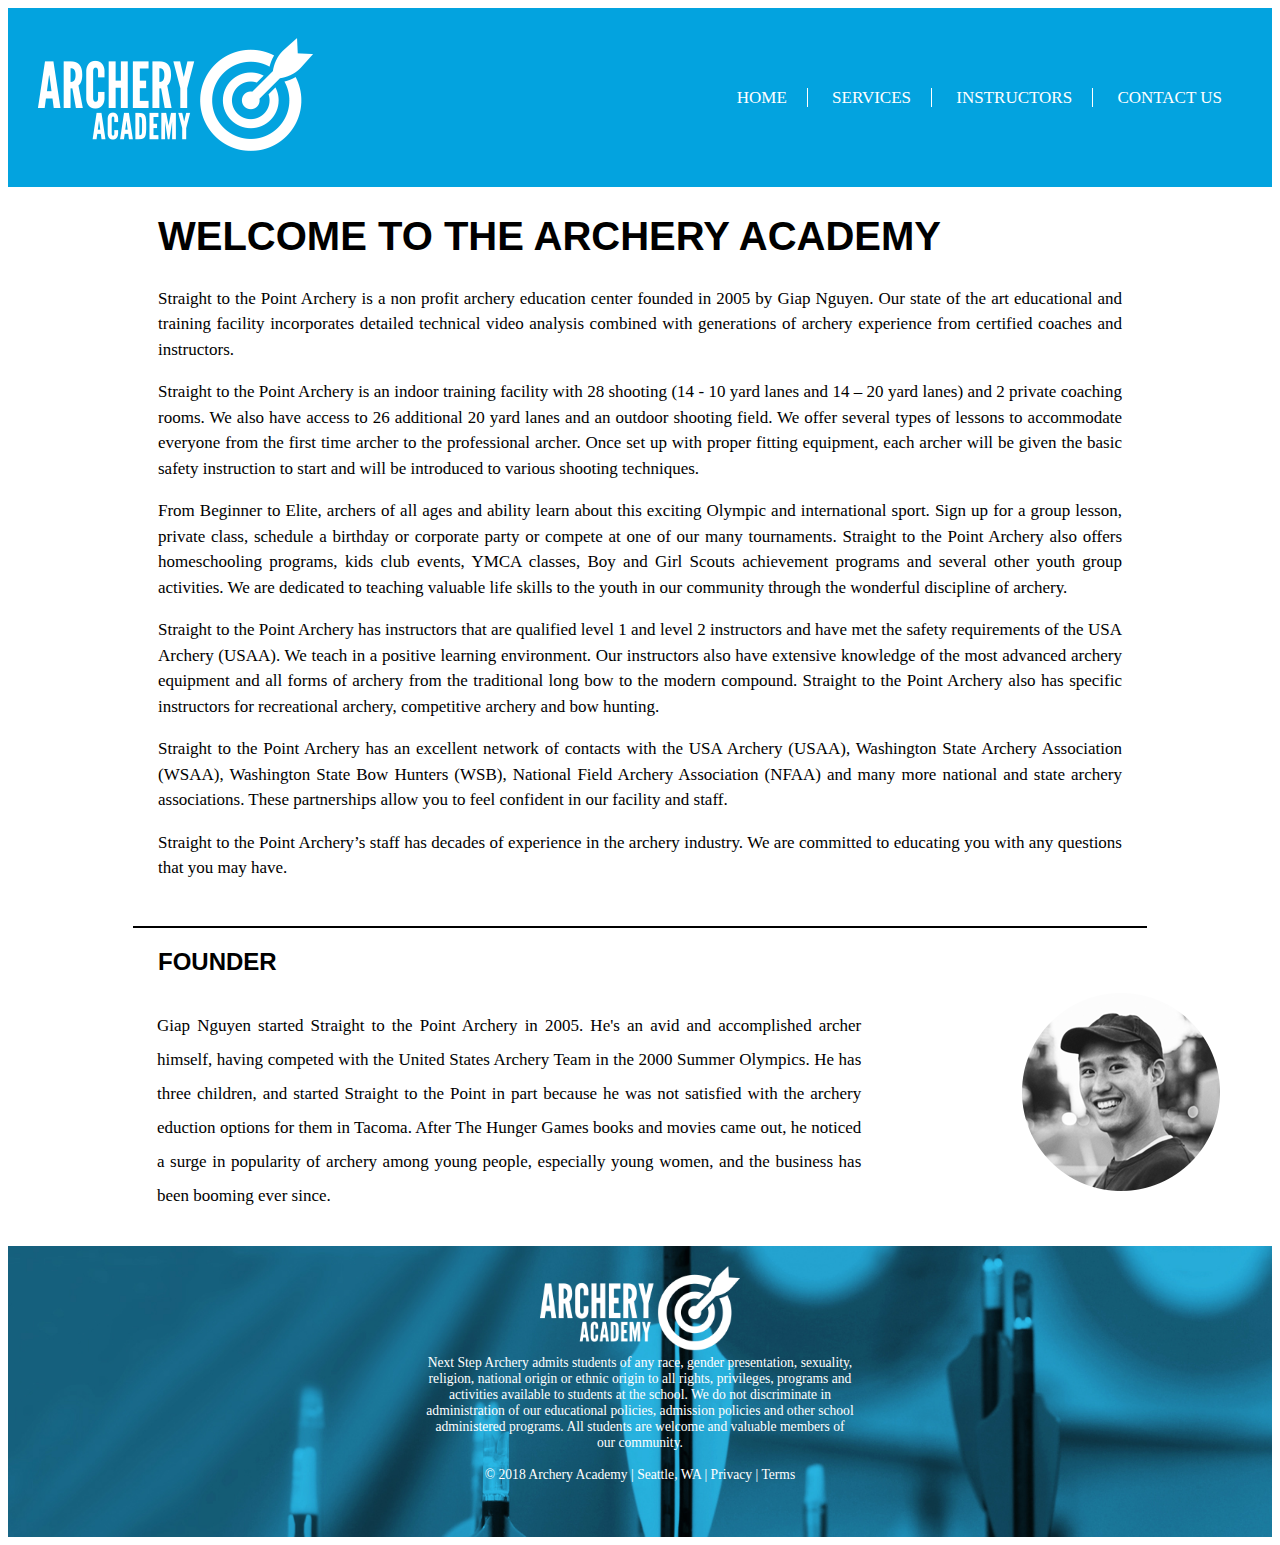
==== index.html @ fc43737a "Created Instructor page using grid" ====
<!DOCTYPE html>
<html lang="en">
<head>
  <link rel="stylesheet" href="https://use.fontawesome.com/releases/v5.5.0/css/all.css" integrity="sha384-B4dIYHKNBt8Bc12p+WXckhzcICo0wtJAoU8YZTY5qE0Id1GSseTk6S+L3BlXeVIU" crossorigin="anonymous">
  <link rel="stylesheet" type="text/css" href="styles/styles.css">
  <meta charset="utf-8">
  <title>Home</title>
</head>
<body>
  <header>
    <div class="top-container">
      <div class="logo">
        <img src="image/archeryAcademy-logo-white.png" alt="Logo">
      </div>
      <nav class="top-nav">
        <ul>
          <li><a href="index.html">HOME</a></li>
          <li><a href="services.html">SERVICES</a></li>
          <li><a href="instructors.html">INSTRUCTORS</a></li>
          <li><a href="contact-us.html">CONTACT US</a></li>
        </ul>
      </nav>
    </div>
  </header>
  <article>
    <h1>WELCOME TO THE ARCHERY ACADEMY</h1>
    <div class="homepage">
      <p>Straight to the Point Archery is a non profit archery education center founded
         in 2005 by Giap Nguyen.  Our state of the art educational and training facility
         incorporates detailed technical video analysis combined with generations of archery
         experience from certified coaches and instructors.</p>
      <p>Straight to the Point Archery is an indoor training facility with  28 shooting
         (14 -  10 yard lanes and 14 – 20 yard lanes) and 2 private coaching rooms. We also
         have access to 26  additional  20 yard lanes  and an outdoor shooting field.  We offer
         several types of lessons to accommodate everyone from the first time archer to the
         professional archer. Once set up with proper fitting equipment, each archer will be
         given the basic safety instruction to start and will be introduced to various shooting techniques.</p>
      <p>From Beginner to Elite, archers of all ages and ability learn about this exciting Olympic and
         international sport. Sign up for a group lesson, private class, schedule a birthday or corporate
         party or compete at one of our many tournaments.  Straight to the Point Archery also offers
         homeschooling programs, kids club events, YMCA classes, Boy and Girl Scouts achievement programs
         and several other youth group activities. We are dedicated to teaching valuable life skills to the
         youth in our community through the wonderful discipline of archery.</p>
      <p>Straight to the Point Archery has instructors that are qualified level 1 and level 2
         instructors and have met the safety requirements of the USA Archery (USAA). We teach
         in a positive learning environment.  Our instructors also have extensive knowledge of
         the most advanced archery equipment and all forms of archery from the traditional long bow
         to the modern compound.  Straight to the Point Archery also has specific instructors for
         recreational archery, competitive archery and bow hunting.</p>
      <p>Straight to the Point Archery has an excellent network of contacts with the USA Archery (USAA),
        Washington State Archery Association (WSAA), Washington State Bow Hunters (WSB), National Field Archery
        Association (NFAA) and many more national and state archery associations. These partnerships allow you
        to feel confident in our facility and staff.</p>
      <p>Straight to the Point Archery’s staff has decades of experience in the archery industry.
         We are committed to educating you with any questions that you may have.</p>
    </div>
  </article>
  <br>
  <hr>
  <article>
    <h2>FOUNDER</h2>
    <div class="flexbox">
      <div class="left">
        <p>Giap Nguyen started Straight to the Point Archery in 2005. He's an avid
          and accomplished archer himself, having competed with the United States
          Archery Team in the 2000 Summer Olympics. He has three children, and  started
          Straight to the Point in part because he was not satisfied with the archery
          eduction options for them in Tacoma. After The Hunger Games books and movies
          came out, he noticed a surge in popularity of archery among young people,
          especially young women, and the business has been booming ever since.</p>
      </div>
      <div class="right">
          <img src="image/instructor-bio-image4.png" alt="Logo">
      </div>
    </div>
  </article>
  <footer>
    <div class="footer-container">
      <img src="image/archeryAcademy-logo-white.png" alt="Logo" height="85" width="200">
      <br>
      <p class="content">Next Step Archery admits students of any race, gender presentation,
         sexuality, religion, national origin or ethnic origin to all rights,
         privileges, programs and activities available to students at the school.
         We do not discriminate in administration of our educational policies,
         admission policies and other school administered programs. All students
         are welcome and valuable members of our community.</p>
      <br>
      &copy; 2018 Archery Academy | Seattle, WA | <a href="#"> Privacy </a> | <a href="#"> Terms </a>
      <br>
      <a href="#"> <i class="fab fa-facebook"> </i> </a>
      <a href="#"> <i class="fab fa-twitter"> </i> </a>
      <a href="#"> <i class="fab fa-youtube"></i> </a>
    </div>
  </footer>
  </body>
  </html>
---- styles/styles.css ----
/* Common Code */

body {
  font-family: 'Arial Regular';
  font-size: 17px;
  font-weight: normal;
}

.top-container {
  position: relative;
  width: 100%;
  overflow: auto;
  background-color: #03a3df;
}

.logo {
  padding: 30px;
  float: left;
}

.top-nav{
  position: absolute;
  right: 30px;
  top: 35%;
}

ul {
  list-style-type: none;
}

li {
  display: inline;
  border-right: 1px solid white;
}

li:last-child {
  border-right: none;
}

li a {
  color: white;
  text-align: center;
  padding: 20px;
  text-decoration: none;
}

footer {
  color: white;
  text-align: center;
  font-size: 0.8em;
}

.footer-container{
  background-image: url("../image/footerImage.jpg");
  background-size: cover;
  padding: 20px;
}

.fa-facebook {
  color: white;
  font-size: 30px;
  text-align: center;
  padding: 5px;
}

.fa-twitter {
  color: white;
  font-size: 30px;
  text-align: center;
  padding: 5px;
}

.fa-youtube {
  color: white;
  font-size: 30px;
  text-align: center;
  padding: 5px;
}

footer a {
  text-decoration:none;
  color: white;
  justify-content: space-around;
}

.content {
  width: 35%;
  justify-content: space-around;
  margin: auto;
}

/* Home Page Code */

.flexbox {
  display: flex;
  padding: 1rem;
  background-color: white;
  line-height: 2;
}

.left {
  flex: 75%;
  margin: 0px 10px 0px 133px;
  justify-content: space-around;
  text-align: justify;
}

.right {
  flex: 25%;
  margin: 0px 0px 0px 150px;
  padding-bottom: 10px;
}

h1 {
  font-size: 40px;
  font-family: 'Arial';
  font-weight: bold;
  padding: 0px 50px 0px 150px;
}

h2 {
  font-size: 24px;
  font-family: 'Arial';
  font-weight: bold;
  padding: 0px 50px 0px 150px;
  margin-bottom: 0;
}

hr{
  margin-left: 125px;
  margin-right: 125px;
  border: 1px solid black;
}

.homepage {
  margin: auto;
  padding: 0 150px 0 150px;
  justify-content: space-around;
  text-align: justify;
  line-height: 1.5;
}

/* Service Page Code */

.classinfo {
  margin: auto;
  padding: 20px 150px 20px 150px;
  justify-content: space-around;
  text-align: justify;
}

.classinfo h2 {
  padding: 0px 0px 0px 0px;
}

.grid-container3 {
  display: grid;
  grid: 400px / 1fr 1fr;
  grid-gap: 10px;
  padding: 10px;
  margin: 20px 150px 20px 150px;
}

.video2 {
  padding-left: 70px;
}

/* Instructor Page Code */

.grid-container {
  display: grid;
  grid: 500px / 2fr 1fr;
  grid-gap: 10px;
  background-color: #444444;
  padding: 10px;
  margin: 20px 150px 20px 150px;
}

.content1 p {
  margin-bottom: 0;
  padding: 0px 0px 0px 50px;
  color: white;
  text-align: justify;
}

.instructor-image1 {
  float: right;
  padding: 120px 80px 80px 150px;
}

.content1 h2 {
  font-size: 24px;
  font-family: 'Arial';
  font-weight: bold;
  padding: 20px 550px 10px 50px;
  margin-bottom: 0;
  color: #03a3df;
}

.content1 h3 {
  font-size: 17px;
  font-family: 'Arial';
  font-weight: bold;
  padding: 10px 550px 0px 50px;
  margin-bottom: 0;
  color: #03a3df;
}

.content1 hr {
  margin-left: 50px;
  margin-right: 0px;
  border: 1px solid white;
}

.grid-container2 {
  display: grid;
  grid: 500px / 1fr 2fr;
  grid-gap: 10px;
  background-color: #444444;
  padding: 10px;
  margin: 20px 150px 20px 150px;
}

.content2 p {
  margin-bottom: 0;
  color: white;
  text-align: justify;
  padding: 0px 50px 0px 0px;
}

.instructor-image2 {
  float: left;
  padding: 120px 80px 80px 80px;
}

.content2 h2 {
  font-size: 24px;
  font-family: 'Arial';
  font-weight: bold;
  padding: 20px 550px 10px 0px;
  margin-bottom: 0;
  color: #03a3df;
}

.content2 h3 {
  font-size: 17px;
  font-family: 'Arial';
  font-weight: bold;
  padding: 20px 550px 10px 0px;
  margin-bottom: 0;
  color: #03a3df;
}

.content2 hr {
  margin-left: 0px;
  margin-right: 50px;
  border: 1px solid white;
}


/* Contact Page Code */

.contactpage h2 {
  font-size: 24px;
  font-family: 'Arial';
  font-weight: bold;
  padding: 50px 50px 0px 150px;
  margin-bottom: 0;
}
.contactpage p {
  margin: auto;
  padding: 10px 150px 10px 150px;
  justify-content: space-around;
  text-align: justify;
  line-height: normal;
}

.contactpage img {
  padding: 50px 50px 0px 150px;
}
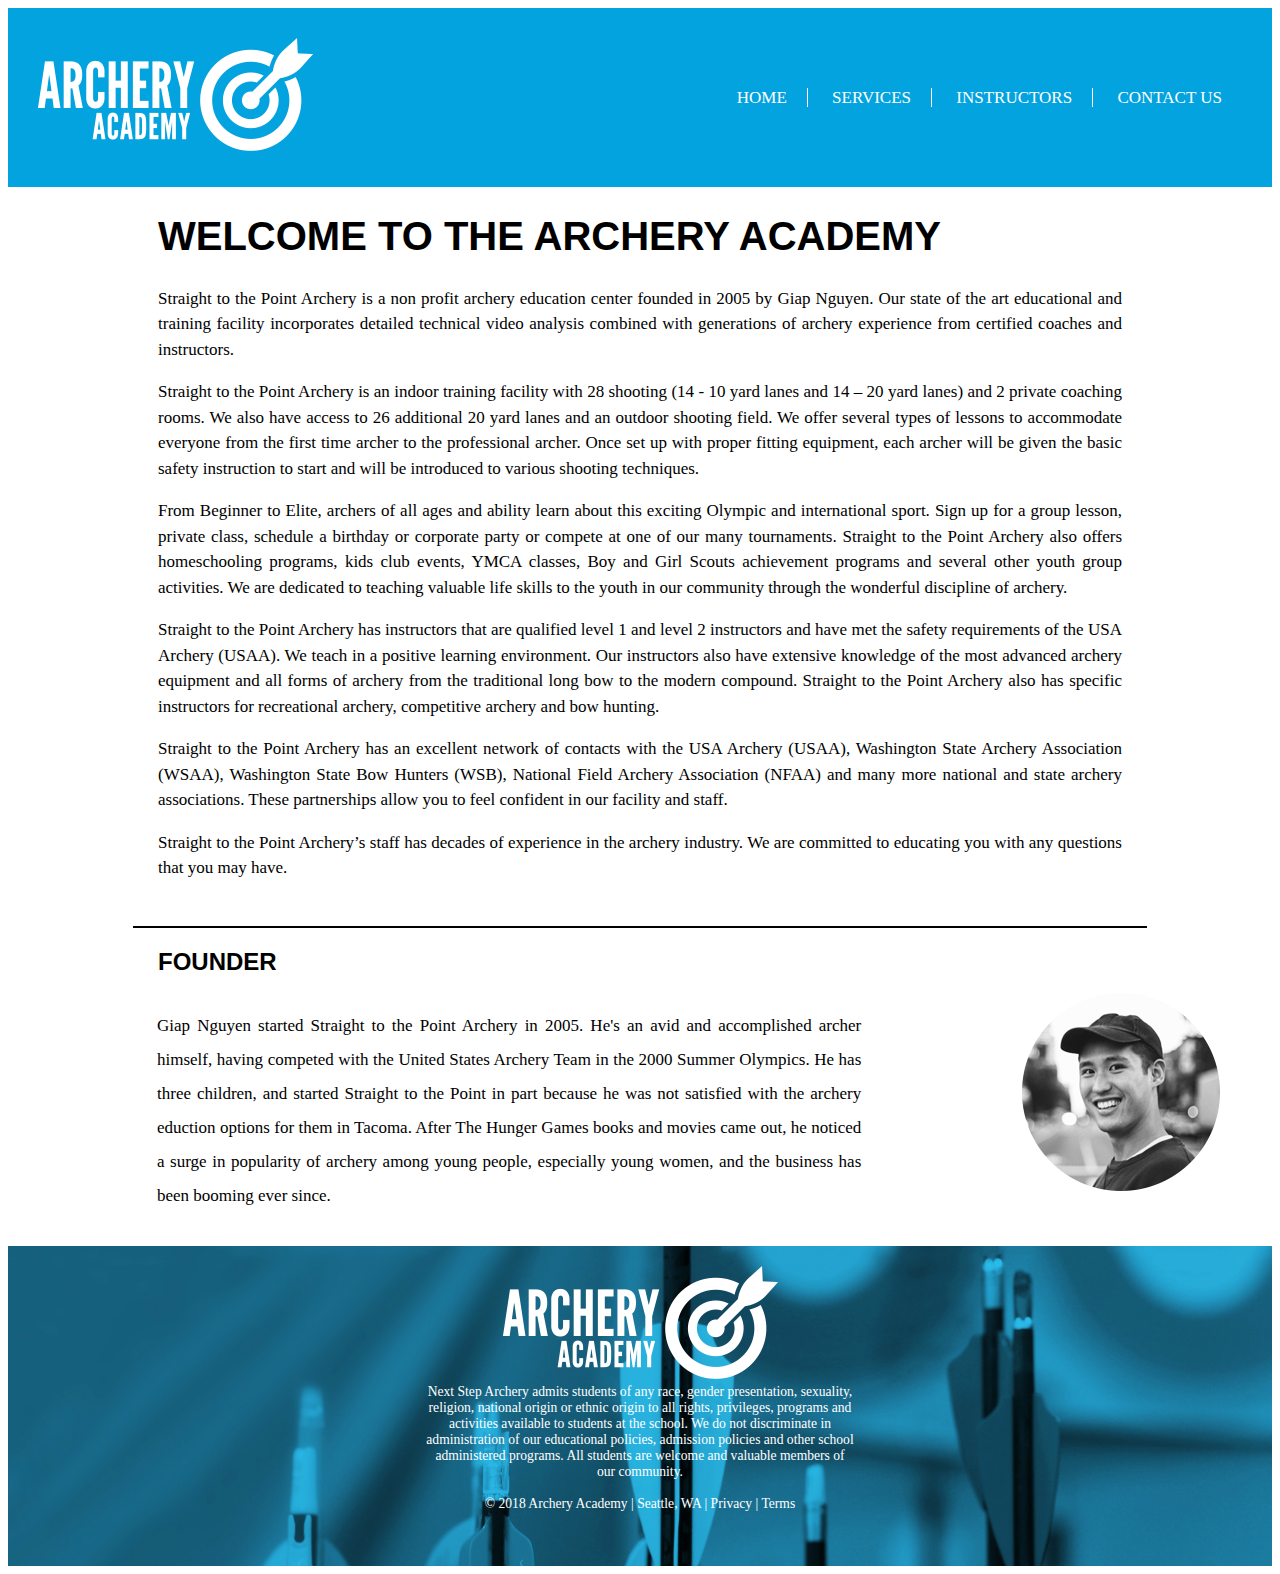
==== commit 52f7f0b5: "used web accessibility tags in index.html file" ====
--- a/index.html
+++ b/index.html
@@ -3,6 +3,7 @@
 <head>
   <link rel="stylesheet" href="https://use.fontawesome.com/releases/v5.5.0/css/all.css" integrity="sha384-B4dIYHKNBt8Bc12p+WXckhzcICo0wtJAoU8YZTY5qE0Id1GSseTk6S+L3BlXeVIU" crossorigin="anonymous">
   <link rel="stylesheet" type="text/css" href="styles/styles.css">
+  <meta name="viewport" content="width=device-width, initial-scale=1.0">
   <meta charset="utf-8">
   <title>Home</title>
 </head>
@@ -10,14 +11,14 @@
   <header>
     <div class="top-container">
       <div class="logo">
-        <img src="image/archeryAcademy-logo-white.png" alt="Logo">
+        <img src="image/archeryAcademy-logo-white.png" alt="Logo of an Archery Academy" title="Logo of an Archery Academy">
       </div>
       <nav class="top-nav">
         <ul>
-          <li><a href="index.html">HOME</a></li>
-          <li><a href="services.html">SERVICES</a></li>
-          <li><a href="instructors.html">INSTRUCTORS</a></li>
-          <li><a href="contact-us.html">CONTACT US</a></li>
+          <li><a href="index.html" title="home page navigation link" tabindex="1">HOME</a></li>
+          <li><a href="services.html" title="services page navigation link" tabindex="2">SERVICES</a></li>
+          <li><a href="instructors.html" title="instructors page navigation link" tabindex="-1">INSTRUCTORS</a></li>
+          <li><a href="contact-us.html" title="contact-us page navigation link" tabindex="4">CONTACT US</a></li>
         </ul>
       </nav>
     </div>
@@ -70,13 +71,13 @@
           especially young women, and the business has been booming ever since.</p>
       </div>
       <div class="right">
-          <img src="image/instructor-bio-image4.png" alt="Logo">
+          <img src="image/instructor-bio-image4.png" alt="image of a founder" title="Image of a founder">
       </div>
     </div>
   </article>
   <footer>
     <div class="footer-container">
-      <img src="image/archeryAcademy-logo-white.png" alt="Logo" height="85" width="200">
+      <img src="image/archeryAcademy-logo-white.png" alt="Logo of an Archery Academy" title="Logo of an Archery Academy" >
       <br>
       <p class="content">Next Step Archery admits students of any race, gender presentation,
          sexuality, religion, national origin or ethnic origin to all rights,
@@ -87,9 +88,9 @@
       <br>
       &copy; 2018 Archery Academy | Seattle, WA | <a href="#"> Privacy </a> | <a href="#"> Terms </a>
       <br>
-      <a href="#"> <i class="fab fa-facebook"> </i> </a>
-      <a href="#"> <i class="fab fa-twitter"> </i> </a>
-      <a href="#"> <i class="fab fa-youtube"></i> </a>
+      <a href="#"> <i class="fab fa-facebook" title="facebook page link"> </i> </a>
+      <a href="#"> <i class="fab fa-twitter" title="twitter page link"> </i> </a>
+      <a href="#"> <i class="fab fa-youtube" title="youtube page link"></i> </a>
     </div>
   </footer>
   </body>
--- a/styles/styles.css
+++ b/styles/styles.css
@@ -278,3 +278,84 @@
 .contactpage img {
   padding: 50px 50px 0px 150px;
 }
+
+/* Form */
+
+* {
+  box-sizing: border-box;
+}
+
+.container {
+  border-radius: 5px;
+  background-color: #444444;
+  padding: 20px;
+  margin: 20px 500px 20px 150px;
+  color: #03a3df;
+}
+
+input[type="text"], select, textarea {
+  width: 100%;
+  padding: 7px;
+  border: 1px solid #ccc;
+  border-radius: 4px;
+  resize: vertical;
+}
+
+input[type="email"] {
+  width: 50%;
+  padding: 7px;
+  border: 1px solid #ccc;
+  border-radius: 4px;
+  resize: vertical;
+}
+
+input[type="number"], input[type="date"] {
+  padding: 7px;
+  border: 1px solid #ccc;
+  border-radius: 4px;
+  resize: vertical;
+}
+
+label {
+  padding-top: 15px;
+  display: inline-block;
+}
+
+input[type=submit], input[type=reset] {
+  background-color: #03a3df;
+  color: white;
+  padding: 12px 20px;
+  margin-top: 20px;
+  margin-left: 500px;
+  border: none;
+  border-radius: 4px;
+  cursor: pointer;
+}
+
+ input[type=reset] {
+  margin-left: 20px;
+ }
+
+input[type=submit]:hover, input[type=reset]:hover {
+  background-color: white;
+  color: #03a3df;
+}
+
+.col-40, .col-42 {
+  width: 500px;
+  padding: 5px;
+}
+
+.col-40 {
+  float: left;
+}
+
+.col-42 {
+  float: left;
+}
+
+.row:after {
+  content: "";
+  display: table;
+  clear: both;
+}
